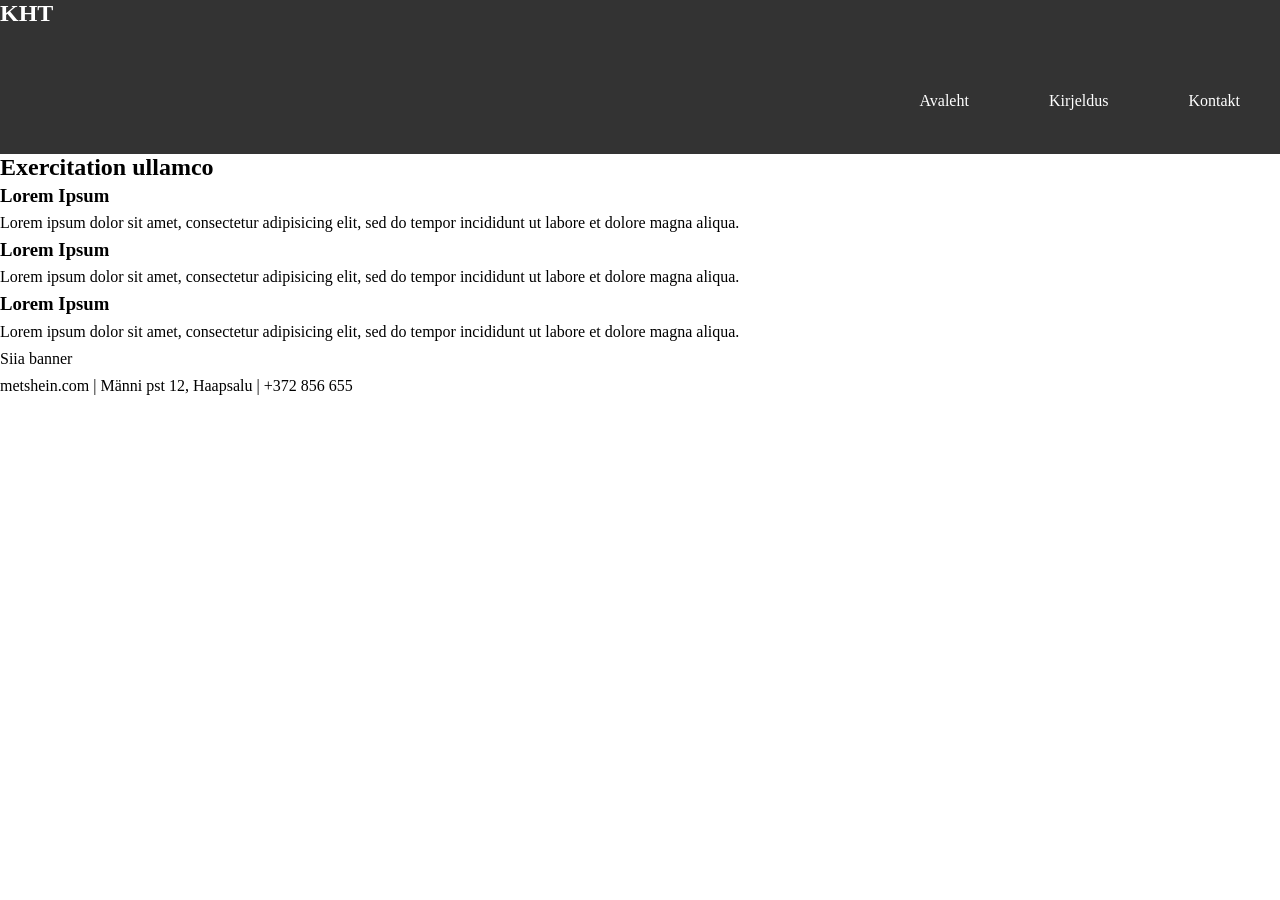
==== mitmeleheline_hotelli_veebileht/index.html @ 184ce560 "VEEBILEHT" ====
<!DOCTYPE html>
<html lang="et">
<head>
    <meta charset="UTF-8">
    <title>Veebilehe struktuur</title>
    <meta name="description" content="Õpime veebitehnoloogiat">
    <meta name="keywords" content="HTML, HTML5">
    <meta name="viewport" content="width=device-width, initial-scale=1.0">
       <link rel="stylesheet" href="css/style.css">
    <meta name="author" content="Mario Metshein">
</head>
<body>
    <main>
     

        </head>
<body>
    <header>
        <nav id="navbar">
            <div>
                <h1><a href="index.html">KHT</a></h1>
                <ul>
                    <li><a href="index.html">Avaleht</a></li>
                    <li><a class ="current" href="about.html">Kirjeldus</a></li>
                    <li><a href="contact.html">Kontakt</a></li>
                </ul>
            </div>
        </nav>
    </header>
</body>
</html>
        <section>
            <h2>Exercitation ullamco</h2>

            <article>
                <h3>Lorem Ipsum</h3>
                <p>Lorem ipsum dolor sit amet, consectetur adipisicing elit, sed do
                tempor incididunt ut labore et dolore magna aliqua.</p>
            </article>

            <article>
                <h3>Lorem Ipsum</h3>
                <p>Lorem ipsum dolor sit amet, consectetur adipisicing elit, sed do
                tempor incididunt ut labore et dolore magna aliqua.</p>
            </article>

            <article>
                <h3>Lorem Ipsum</h3>
                <p>Lorem ipsum dolor sit amet, consectetur adipisicing elit, sed do
                tempor incididunt ut labore et dolore magna aliqua.</p>
            </article>
        </section>

        <aside>
            <p>Siia banner</p>
        </aside>

        <footer>
            <p>metshein.com | Männi pst 12, Haapsalu | +372 856 655</p>
        </footer>
    </main>
</body>
</html>
---- mitmeleheline_hotelli_veebileht/css/style.css ----
* {
  margin: 0;
  padding: 0;
  box-sizing: border-box;
}

html, body {
    font-family: 'Segoe UI', 'Tahoma', 'Verdana', 'sans-serif';
    line-height: 1.7em;
}

img {
  float: right;
}

a {
    color: #333;
    text-decoration: none;
}

h1 {
    padding-bottom: 20px;
}

/* navbar */
#navbar {
    background: #333;
    color: #fff;
    overflow: auto;
}
#navbar ul {
    float: right;
    list-style: none;
}

#navbar ul li {
    float: left;
    padding: 20px;
    text-align: center;
    
}
#navbar ul li a {
    display: block;
    padding: 20px;
    text-align: center;
}    
#navbar ul li a:hover {
    background: #444;
    color: #f7c08a
    
}
#navbar a {
    color: #fff;
}
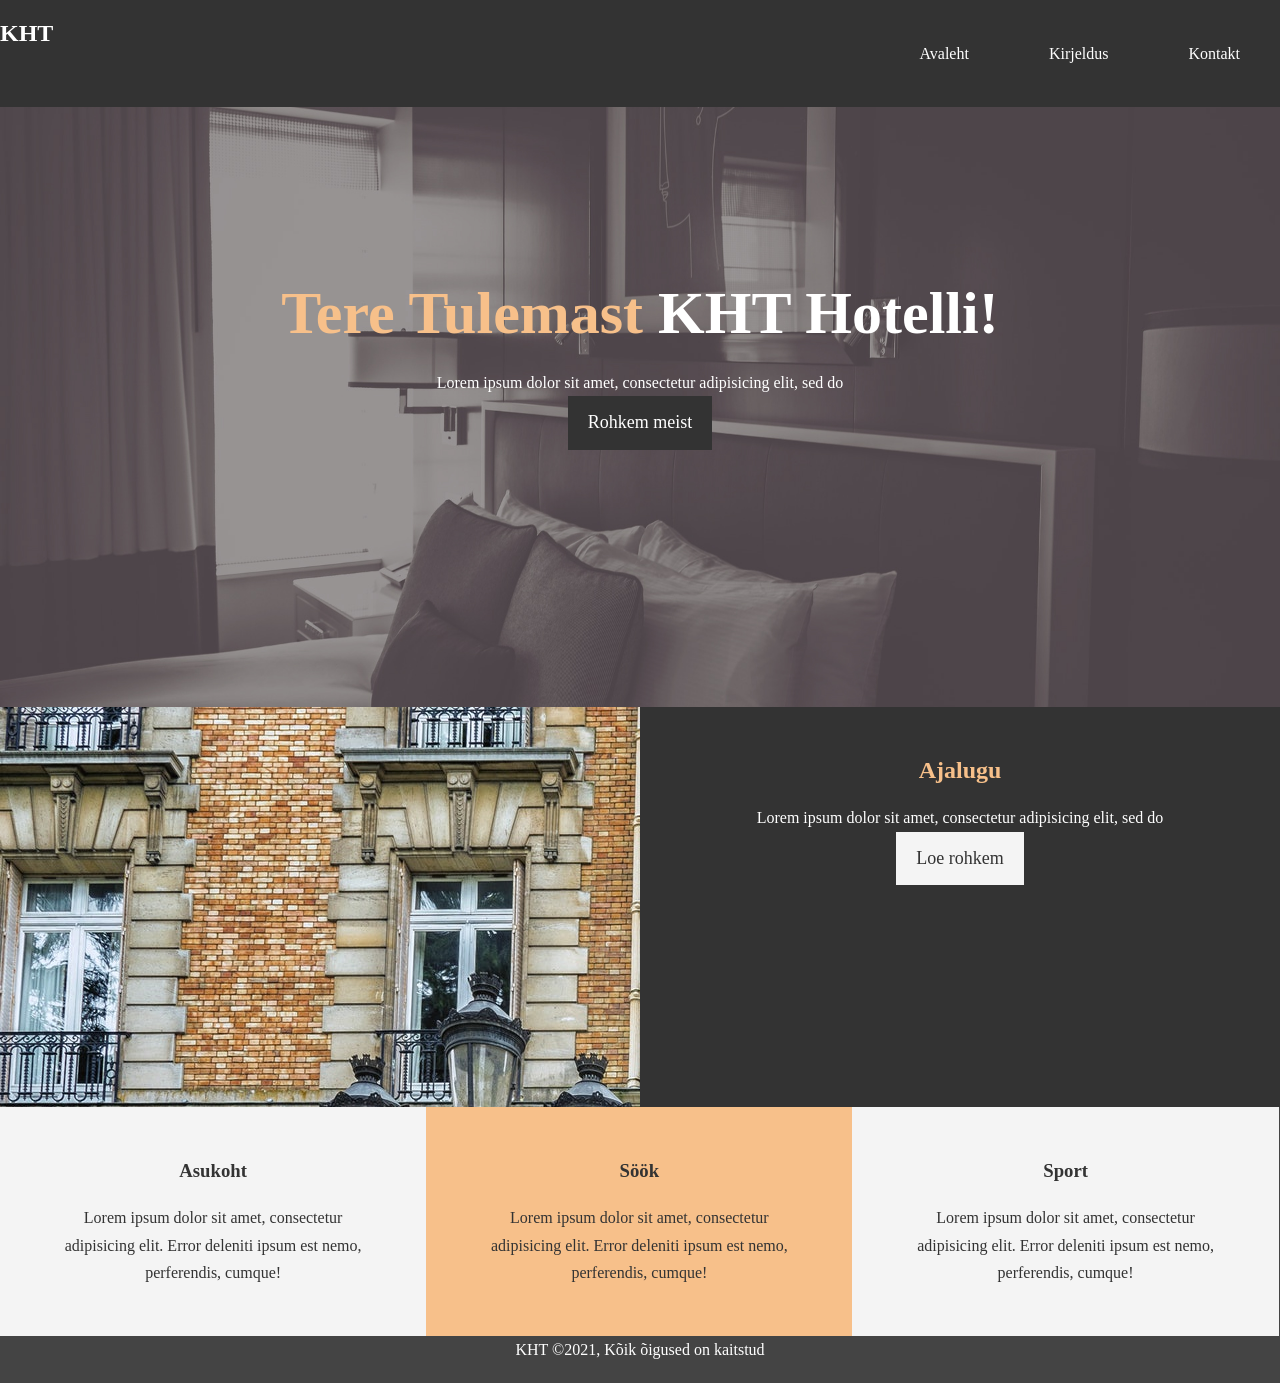
==== commit 5699c61c: "veebileht" ====
--- a/mitmeleheline_hotelli_veebileht/index.html
+++ b/mitmeleheline_hotelli_veebileht/index.html
@@ -7,6 +7,7 @@
     <meta name="keywords" content="HTML, HTML5">
     <meta name="viewport" content="width=device-width, initial-scale=1.0">
        <link rel="stylesheet" href="css/style.css">
+       <link rel="stylesheet" media="screen and (max-width: 500px)" href="css/mobile.css">
     <meta name="author" content="Mario Metshein">
 </head>
 <body>
@@ -23,41 +24,49 @@
                     <li><a href="index.html">Avaleht</a></li>
                     <li><a class ="current" href="about.html">Kirjeldus</a></li>
                     <li><a href="contact.html">Kontakt</a></li>
+
                 </ul>
             </div>
         </nav>
+        <div id="showcase">
+            <div class="container">
+                <div class="showcase-content">
+                    <h1><span class="text-primary">Tere Tulemast</span> KHT Hotelli!</h1>
+                    <p>Lorem ipsum dolor sit amet, consectetur adipisicing elit, sed do</p>
+                    <a class="btn" href="about.html">Rohkem meist</a>
+        </div>
     </header>
 </body>
 </html>
-        <section>
-            <h2>Exercitation ullamco</h2>
 
-            <article>
-                <h3>Lorem Ipsum</h3>
-                <p>Lorem ipsum dolor sit amet, consectetur adipisicing elit, sed do
-                tempor incididunt ut labore et dolore magna aliqua.</p>
-            </article>
 
-            <article>
-                <h3>Lorem Ipsum</h3>
-                <p>Lorem ipsum dolor sit amet, consectetur adipisicing elit, sed do
-                tempor incididunt ut labore et dolore magna aliqua.</p>
-            </article>
+    </main>
+    <section id="info" class="bg-dark">
+        <div class="info-img"></div>
+        <div class="info-content">
+        <h2><span class="text-primary">Ajalugu</span></h2>
+        <p>Lorem ipsum dolor sit amet, consectetur adipisicing elit, sed do</p>
+        <a class="btn btn-light" href="about.html">Loe rohkem</a>
+        </div>
+    </section>
+    <section id="features">
+    <div class="box bg-light">
+    <h3>Asukoht</h3>
+    <p>Lorem ipsum dolor sit amet, consectetur adipisicing elit. Error deleniti ipsum est nemo, perferendis, cumque!</p>
+  </div>
 
-            <article>
-                <h3>Lorem Ipsum</h3>
-                <p>Lorem ipsum dolor sit amet, consectetur adipisicing elit, sed do
-                tempor incididunt ut labore et dolore magna aliqua.</p>
-            </article>
-        </section>
+  <div class="box bg-primary">
+    <h3>Söök</h3>
+    <p>Lorem ipsum dolor sit amet, consectetur adipisicing elit. Error deleniti ipsum est nemo, perferendis, cumque!</p>
+  </div>
 
-        <aside>
-            <p>Siia banner</p>
-        </aside>
-
-        <footer>
-            <p>metshein.com | Männi pst 12, Haapsalu | +372 856 655</p>
-        </footer>
-    </main>
+  <div class="box bg-light">
+    <h3>Sport</h3>
+    <p>Lorem ipsum dolor sit amet, consectetur adipisicing elit. Error deleniti ipsum est nemo, perferendis, cumque!</p>
+  </div>
+</section>
+<footer>
+    <p>KHT &copy;2021, Kõik õigused on kaitstud</p>
+</footer>
 </body>
 </html>
--- a/mitmeleheline_hotelli_veebileht/css/style.css
+++ b/mitmeleheline_hotelli_veebileht/css/style.css
@@ -9,9 +9,7 @@
     line-height: 1.7em;
 }
 
-img {
-  float: right;
-}
+
 
 a {
     color: #333;
@@ -39,16 +37,170 @@
     text-align: center;
     
 }
+.container {
+    margin: auto;
+    max-width: 1100px;
+    padding: 0 20px;
+    overflow: auto;
+}
+.btn {
+    display: inline-block;
+    font-size: 18px;
+    background: #333;
+    color: #fff;
+    padding: 13px 20px;
+    border: none;
+    cursor: pointer;
+}
+#testimonials {
+    height: 600px;
+    background: url("../img/test-bg.jpg") no-repeat center center/cover;
+}
+#testimonials h2 {
+    color: #fff;
+    text-align: center;
+
+}
+#contact-form .form-group label {
+    display: block;
+    margin-bottom:  5px;
+}
+#contact-form.form-group input,
+#contact-form.form-group textarea {
+    width: 100%;
+    padding: 10px;
+    border: 1px solid #ddd;
+}
+#contact-form .form-group textarea {
+    height: 200px;
+}
+#contact-info .box {
+    float: left;
+    width: 33,3%;
+    padding: 50px;
+    text-align: center;
+}
+#contact-form .form-group input:focus,
+#contact-form .form.group textarea:focus {
+    outline: none;
+    border-color: #f7c08a;
+}
+#testimonials .testimonial {
+    padding: 20px;
+    margin-bottom: 40px;
+    border-radius: 5px;
+    opacity: 0.9;
+}
+#contact-form .form-group {
+    margin-bottom: 20px;
+}
+#testimonials .testimonial img {
+    width: 70px;
+    float: left;
+    margin-right: 20px;
+    border-radius: 50%;
+}
+.btn:hover {
+    background: #f7c08a;
+    color: #333;
+}
+.text-primary {
+    color: #f7c08a
+}
+#navbar h1 {
+    padding-top: 20px;
+    float: left;
+}
 #navbar ul li a {
     display: block;
     padding: 20px;
     text-align: center;
 }    
+h1, h2, h3{
+    padding-bottom: 20px;
+}
+.bg-dark {
+    background: #333;
+    color: #fff;
+
+}
+.bg-light {
+    background: #f4f4f4;
+    color: #333;
+}
+.bg-primary {
+    background: #f7c08a;
+    color: #333;
+}
 #navbar ul li a:hover {
     background: #444;
-    color: #f7c08a
+    color: #f7c08a;
     
 }
 #navbar a {
     color: #fff;
+}
+
+#showcase {
+    background: url('../img/showcase.jpg') no-repeat center center/cover;
+    height: 600px;
+}
+#features .box {
+    float: left;
+    width: 33.3%;
+    padding: 50px;
+    text-align: center;
+}
+#info {
+    height: 400px;
+}
+#about-info .info-left {
+    float: left;
+    width: 50%;
+    min-height: 100px;
+}
+#about-info .info-right {
+    float: right;
+    width: 50%;
+    min-height: 100%;
+}
+#about-info .info-right img {
+    display: block;
+    margin: auto;
+    width: 70%;
+    border-radius: 50%;
+}
+footer {
+    text-align: center;
+    padding: 20px;
+    background: #444;
+    color: #fff;
+
+}
+.btn-light {
+    background: #f4f4f4;
+    color: #333;
+}
+#info .info-img {
+    float: left;
+    width: 50%;
+    background: url('../img/photo-1.jpg') no-repeat;
+    min-height: 100%;
+}
+#info .info-content {
+    float: right;
+    width: 50%;
+    height: 100%;
+    text-align: center;
+    padding: 50px 30px;
+    overflow: hidden;
+}
+#showcase .showcase-content {
+    color: #fff;
+    text-align: center;
+    padding-top: 170px;
+}
+#showcase .showcase-content h1 {
+    font-size: 60px;
+    line-height: 1.2em;
 }
--- a/mitmeleheline_hotelli_veebileht/css/mobile.css
+++ b/mitmeleheline_hotelli_veebileht/css/mobile.css
@@ -0,0 +1,24 @@
+#showcase {
+height: 100%;
+}
+#showcase .showcase-content {
+    padding-top: 70px; padding-bottom: 30px;
+
+}
+#info {
+    height: 500px;
+}
+/* info */
+
+#info.info-img { 
+    display: none;
+}
+
+#info .info-content {
+    float: none; width: 100%;
+}
+
+/* features */
+#features .box {
+float: none; width: 100%;
+}
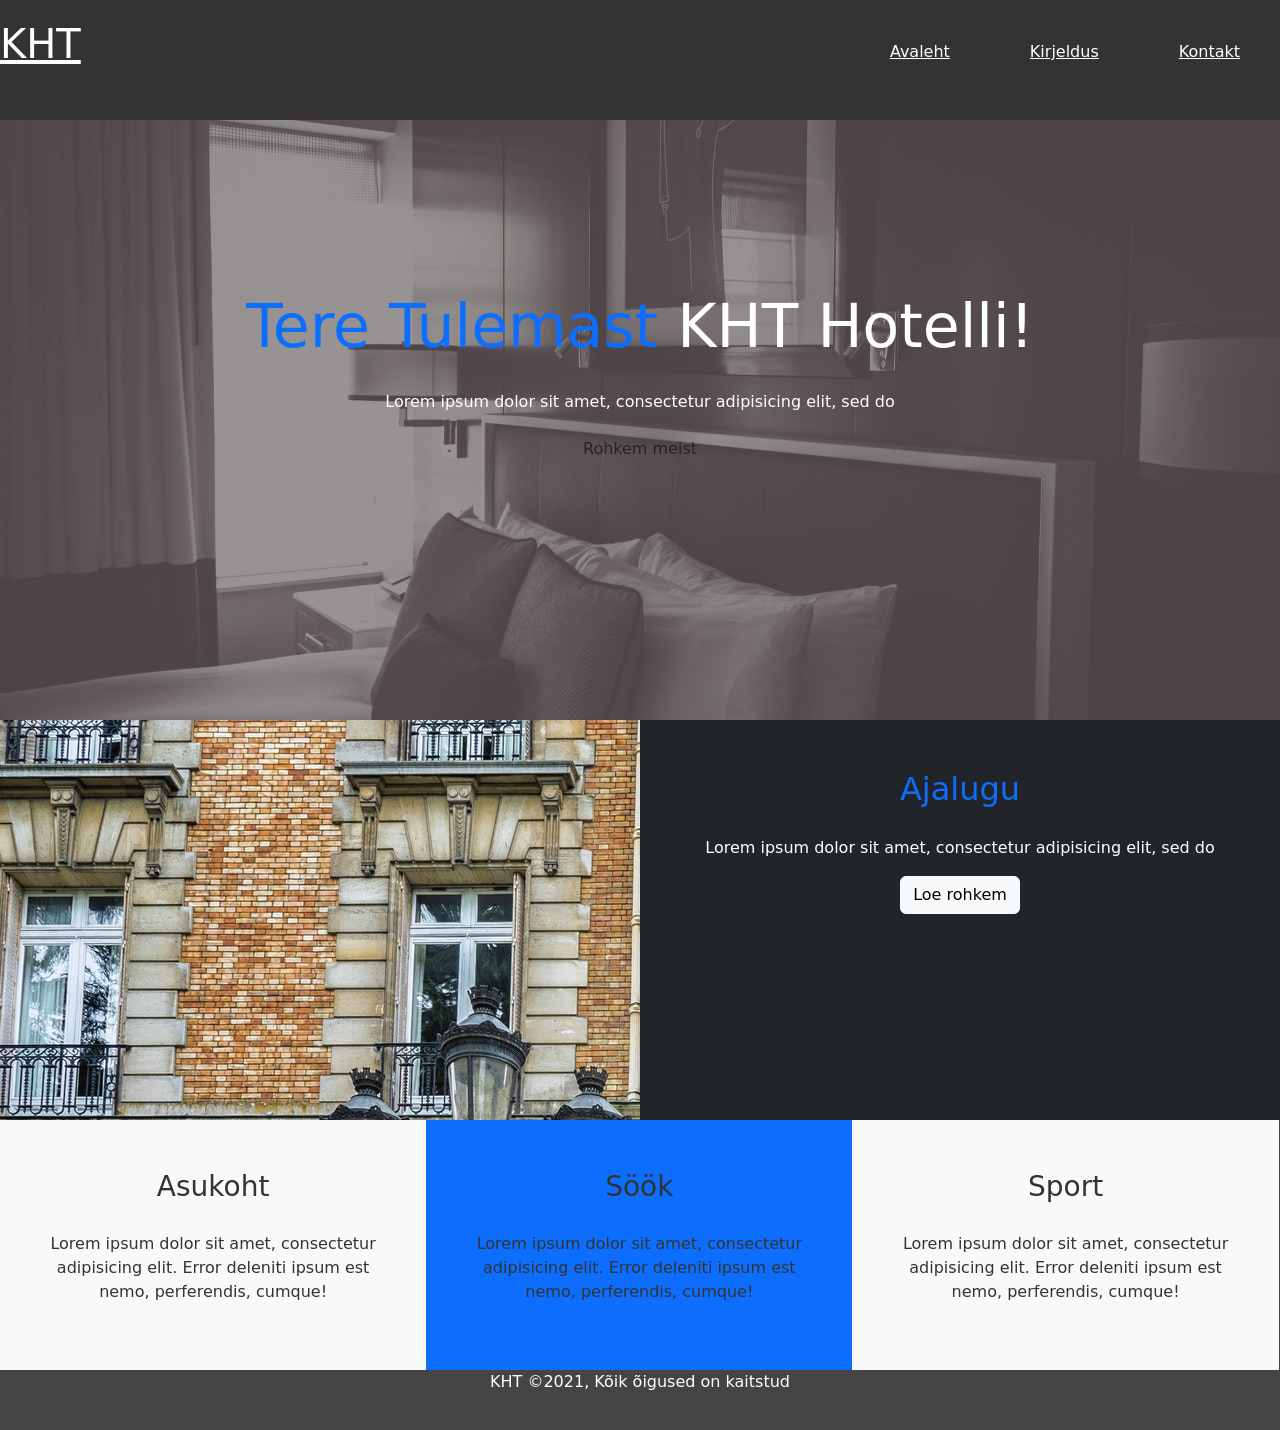
==== commit 8a60b968: "bootstrap" ====
--- a/mitmeleheline_hotelli_veebileht/index.html
+++ b/mitmeleheline_hotelli_veebileht/index.html
@@ -7,6 +7,9 @@
     <meta name="keywords" content="HTML, HTML5">
     <meta name="viewport" content="width=device-width, initial-scale=1.0">
        <link rel="stylesheet" href="css/style.css">
+       
+<link href="https://cdn.jsdelivr.net/npm/bootstrap@5.3.0/dist/css/bootstrap.min.css" rel="stylesheet"> <script
+src="https://cdn.jsdelivr.net/npm/bootstrap@5.3.0/dist/js/bootstrap.bundle.min.js"></script>
        <link rel="stylesheet" media="screen and (max-width: 500px)" href="css/mobile.css">
     <meta name="author" content="Mario Metshein">
 </head>
